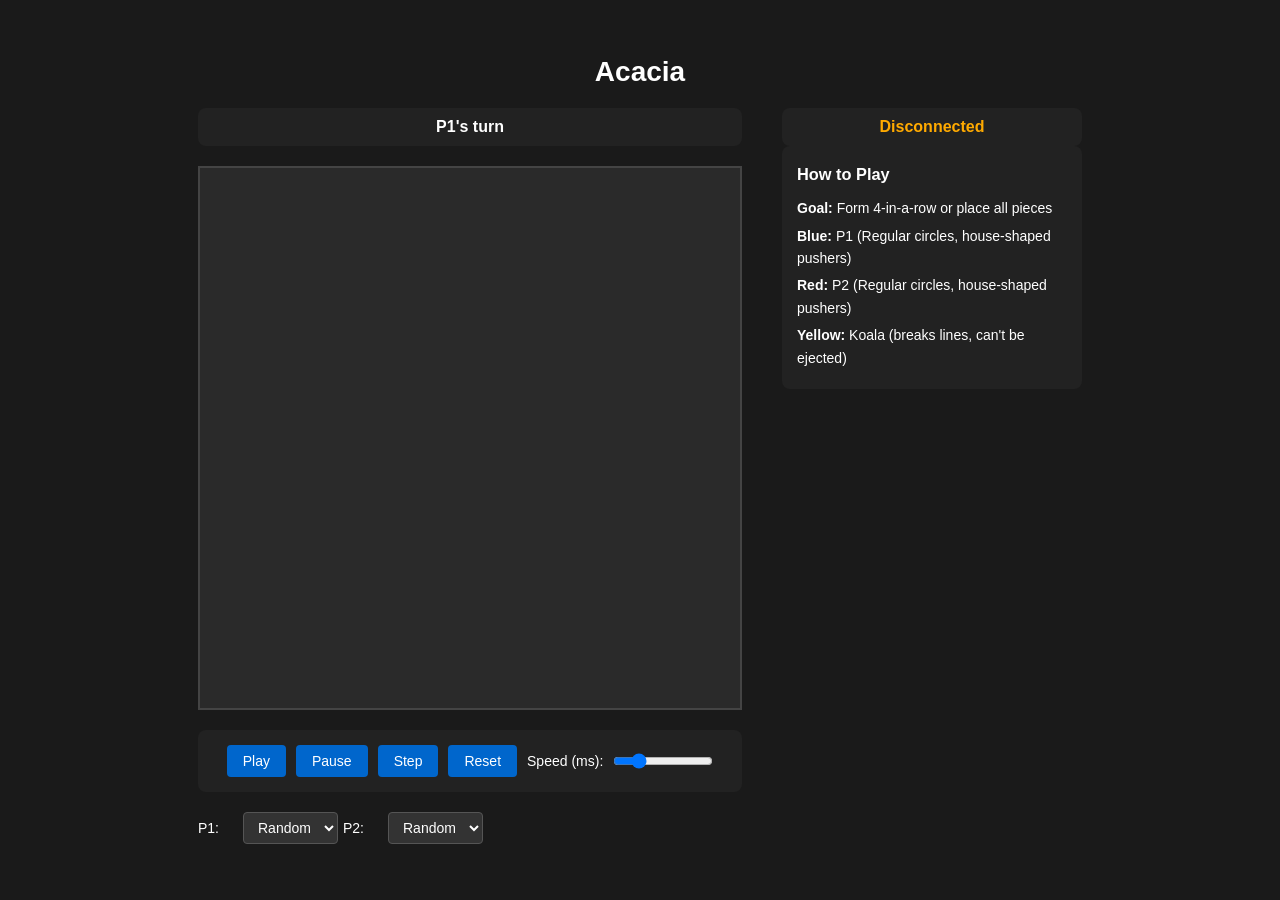
==== server/static/index.html @ 53e7c5fd "Working version" ====
<!DOCTYPE html>
<html lang="en">
<head>
    <meta charset="UTF-8">
    <meta name="viewport" content="width=device-width, initial-scale=1.0">
    <title>Acacia Game</title>
    <style>
        * {
            margin: 0;
            padding: 0;
            box-sizing: border-box;
        }

        body {
            font-family: -apple-system, BlinkMacSystemFont, "Segoe UI", Roboto, sans-serif;
            background: #1a1a1a;
            color: #fff;
            display: flex;
            flex-direction: column;
            align-items: center;
            justify-content: center;
            min-height: 100vh;
            padding: 20px;
        }

        h1 {
            margin-bottom: 20px;
            font-size: 28px;
        }

        .container {
            display: flex;
            gap: 40px;
            align-items: flex-start;
        }

        .board-container {
            display: flex;
            flex-direction: column;
            gap: 20px;
        }

        svg {
            border: 2px solid #444;
            background: #2a2a2a;
        }

        .controls {
            display: flex;
            flex-wrap: wrap;
            gap: 10px;
            justify-content: center;
            padding: 15px;
            background: #222;
            border-radius: 8px;
        }

        button {
            padding: 8px 16px;
            background: #0066cc;
            color: white;
            border: none;
            border-radius: 4px;
            cursor: pointer;
            font-size: 14px;
            font-weight: 500;
            transition: background 0.2s;
        }

        button:hover {
            background: #0052a3;
        }

        button:active {
            background: #003d7a;
        }

        .speed-control {
            display: flex;
            align-items: center;
            gap: 10px;
        }

        .speed-control input {
            width: 100px;
        }

        .speed-control label {
            font-size: 14px;
        }

        .bot-selector {
            display: flex;
            align-items: center;
            gap: 5px;
        }

        .bot-selector label {
            font-size: 14px;
            min-width: 40px;
        }

        select {
            padding: 6px 10px;
            background: #333;
            color: white;
            border: 1px solid #555;
            border-radius: 4px;
            cursor: pointer;
            font-size: 14px;
        }

        .supply-panels {
            display: flex;
            gap: 20px;
            justify-content: center;
        }

        .supply-panel {
            background: #222;
            padding: 15px;
            border-radius: 8px;
            min-width: 200px;
        }

        .supply-panel h3 {
            margin-bottom: 10px;
            font-size: 16px;
        }

        .supply-items {
            display: flex;
            flex-direction: column;
            gap: 5px;
            font-size: 14px;
        }

        .supply-item {
            display: flex;
            justify-content: space-between;
        }

        .current-player {
            text-align: center;
            font-size: 16px;
            font-weight: bold;
            padding: 10px;
            background: #222;
            border-radius: 8px;
        }

        .current-player.p1 {
            color: #4499ff;
        }

        .current-player.p2 {
            color: #ff6666;
        }

        .game-status {
            text-align: center;
            font-size: 16px;
            font-weight: bold;
            padding: 10px;
            background: #222;
            border-radius: 8px;
            color: #ffaa00;
        }

        .info-panel {
            background: #222;
            padding: 15px;
            border-radius: 8px;
            font-size: 14px;
            line-height: 1.6;
            max-width: 300px;
        }

        .info-panel h3 {
            margin-bottom: 10px;
        }

        .info-panel p {
            margin-bottom: 5px;
        }
    </style>
</head>
<body>
    <h1>Acacia</h1>

    <div class="container">
        <div class="board-container">
            <div class="current-player" id="currentPlayer">P1's turn</div>
            <canvas id="board" width="540" height="540" style="border: 2px solid #444; background: #2a2a2a;"></canvas>
            <div class="controls">
                <button id="btnPlay">Play</button>
                <button id="btnPause">Pause</button>
                <button id="btnStep">Step</button>
                <button id="btnReset">Reset</button>
                <div class="speed-control">
                    <label>Speed (ms):</label>
                    <input id="speedSlider" type="range" min="100" max="2000" step="100" value="500">
                </div>
            </div>

            <div class="bot-selector">
                <label>P1:</label>
                <select id="bot1Select">
                    <option value="random">Random</option>
                    <option value="mcts">MCTS</option>
                </select>
                <label>P2:</label>
                <select id="bot2Select">
                    <option value="random">Random</option>
                    <option value="mcts">MCTS</option>
                </select>
            </div>
        </div>

        <div>
            <div class="game-status" id="gameStatus">Game running...</div>
            <div class="supply-panels" id="supplyPanels"></div>
            <div class="info-panel">
                <h3>How to Play</h3>
                <p><strong>Goal:</strong> Form 4-in-a-row or place all pieces</p>
                <p><strong>Blue:</strong> P1 (Regular circles, house-shaped pushers)</p>
                <p><strong>Red:</strong> P2 (Regular circles, house-shaped pushers)</p>
                <p><strong>Yellow:</strong> Koala (breaks lines, can't be ejected)</p>
            </div>
        </div>
    </div>

    <script>
        const CELL_SIZE = 90;
        const BOARD_SIZE = 6;
        const PIECE_RADIUS = 30;

        const ws = new WebSocket(`ws://${window.location.host}/ws`);
        let currentState = null;
        let gameRunning = false;

        ws.onopen = () => {
            console.log('WebSocket connected');
        };

        ws.onmessage = async (event) => {
            const msg = JSON.parse(event.data);
            if (msg.type === 'state') {
                currentState = msg;
                await renderBoard();
                updateSupply();
                updateCurrentPlayer();
            } else if (msg.type === 'game_over') {
                const winner = msg.winner ? (msg.winner === 'p1' ? 'P1' : 'P2') : 'Draw';
                const reason = msg.reason === 'four_in_a_row' ? '4-in-a-row' : 'Stalemate';
                updateGameStatus(`Game Over! ${winner} wins (${reason})`);
                gameRunning = false;
            }
        };

        ws.onerror = (error) => {
            console.error('WebSocket error:', error);
            updateGameStatus('Connection error');
        };

        ws.onclose = () => {
            console.log('WebSocket closed');
            updateGameStatus('Disconnected');
        };

        const imageCache = {};

        function getImagePath(piece) {
            if (piece.piece === 'regular') {
                return piece.player === 'p1' ? '/piece_owl.png' : '/piece_squirrel.png';
            } else if (piece.piece === 'pusher') {
                return '/piece_house.png';
            } else if (piece.piece === 'yellow') {
                return '/piece_koala.png';
            }
            return '/piece_owl.png';
        }

        function loadImage(src) {
            return new Promise((resolve, reject) => {
                if (imageCache[src]) {
                    resolve(imageCache[src]);
                } else {
                    const img = new Image();
                    img.onload = () => {
                        imageCache[src] = img;
                        resolve(img);
                    };
                    img.onerror = reject;
                    img.src = src;
                }
            });
        }

        function getTintColor(piece) {
            if (piece.piece === 'regular' || piece.piece === 'pusher') {
                return piece.player === 'p1' ? '#4499ff' : '#ff6666';
            } else if (piece.piece === 'yellow') {
                return '#ffdd00';
            }
            return '#ffffff';
        }

        function drawColoredImage(ctx, img, x, y, width, height, tintColor) {
            // Create an off-screen canvas to process the image
            const tempCanvas = document.createElement('canvas');
            tempCanvas.width = width;
            tempCanvas.height = height;
            const tempCtx = tempCanvas.getContext('2d');

            // Draw the image on the temporary canvas
            tempCtx.drawImage(img, 0, 0, width, height);

            // Get image data
            const imageData = tempCtx.getImageData(0, 0, width, height);
            const data = imageData.data;

            // Parse tint color (hex to RGB)
            const rgbMatch = tintColor.match(/^#?([a-f\d]{2})([a-f\d]{2})([a-f\d]{2})$/i);
            const tintR = parseInt(rgbMatch[1], 16);
            const tintG = parseInt(rgbMatch[2], 16);
            const tintB = parseInt(rgbMatch[3], 16);

            // Replace black pixels with tint color
            for (let i = 0; i < data.length; i += 4) {
                const r = data[i];
                const g = data[i + 1];
                const b = data[i + 2];
                const a = data[i + 3];

                // Check if pixel is black or very dark (RGB all below 50)
                if (r < 50 && g < 50 && b < 50 && a > 128) {
                    data[i] = tintR;
                    data[i + 1] = tintG;
                    data[i + 2] = tintB;
                }
            }

            // Put the modified image data back
            tempCtx.putImageData(imageData, 0, 0);

            // Draw the processed image onto the main canvas
            ctx.drawImage(tempCanvas, x, y, width, height);
        }

        async function renderBoard() {
            const canvas = document.getElementById('board');
            const ctx = canvas.getContext('2d');
            ctx.fillStyle = '#2a2a2a';
            ctx.fillRect(0, 0, canvas.width, canvas.height);

            // Draw grid
            ctx.strokeStyle = '#444';
            ctx.lineWidth = 1;
            for (let r = 0; r <= BOARD_SIZE; r++) {
                const y = r * CELL_SIZE;
                ctx.beginPath();
                ctx.moveTo(0, y);
                ctx.lineTo(BOARD_SIZE * CELL_SIZE, y);
                ctx.stroke();
            }
            for (let c = 0; c <= BOARD_SIZE; c++) {
                const x = c * CELL_SIZE;
                ctx.beginPath();
                ctx.moveTo(x, 0);
                ctx.lineTo(x, BOARD_SIZE * CELL_SIZE);
                ctx.stroke();
            }

            // Draw pieces
            const pieceMap = {};
            currentState.board.forEach((piece) => {
                pieceMap[`${piece.row},${piece.col}`] = piece;
            });

            for (let r = 0; r < BOARD_SIZE; r++) {
                for (let c = 0; c < BOARD_SIZE; c++) {
                    const key = `${r},${c}`;
                    const piece = pieceMap[key];

                    if (piece) {
                        const cx = c * CELL_SIZE + CELL_SIZE / 2;
                        const cy = r * CELL_SIZE + CELL_SIZE / 2;
                        const tintColor = getTintColor(piece);

                        try {
                            const imagePath = getImagePath(piece);
                            console.log('Loading image:', imagePath);
                            const img = await loadImage(imagePath);
                            console.log('Image loaded:', imagePath);
                            drawColoredImage(ctx, img, cx - PIECE_RADIUS, cy - PIECE_RADIUS, PIECE_RADIUS * 2, PIECE_RADIUS * 2, tintColor);
                        } catch (e) {
                            console.error('Failed to load image, drawing fallback circle:', e);
                            // Fallback: draw colored circle
                            ctx.fillStyle = tintColor;
                            ctx.beginPath();
                            ctx.arc(cx, cy, PIECE_RADIUS, 0, Math.PI * 2);
                            ctx.fill();
                            ctx.strokeStyle = '#fff';
                            ctx.lineWidth = 2;
                            ctx.stroke();
                        }
                    }
                }
            }
        }

        function updateSupply() {
            const container = document.getElementById('supplyPanels');
            container.innerHTML = `
        <div class="supply-panel">
            <h3 style="color: #4499ff;">P1 Supply</h3>
            <div class="supply-items">
                <div class="supply-item"><span>Regular:</span> <strong>${currentState.supply.p1.regular}</strong></div>
                <div class="supply-item"><span>Pusher:</span> <strong>${currentState.supply.p1.pusher}</strong></div>
                <div class="supply-item"><span>Koala:</span> <strong>${currentState.supply.p1.yellow}</strong></div>
            </div>
        </div>
        <div class="supply-panel">
            <h3 style="color: #ff6666;">P2 Supply</h3>
            <div class="supply-items">
                <div class="supply-item"><span>Regular:</span> <strong>${currentState.supply.p2.regular}</strong></div>
                <div class="supply-item"><span>Pusher:</span> <strong>${currentState.supply.p2.pusher}</strong></div>
                <div class="supply-item"><span>Koala:</span> <strong>${currentState.supply.p2.yellow}</strong></div>
            </div>
        </div>
      `;
        }

        function updateCurrentPlayer() {
            const elem = document.getElementById('currentPlayer');
            const playerName = currentState.current === 'p1' ? 'P1' : 'P2';
            const className = currentState.current === 'p1' ? 'p1' : 'p2';
            elem.textContent = `${playerName}'s turn`;
            elem.className = `current-player ${className}`;

            if (currentState.terminal) {
                if (currentState.winner) {
                    updateGameStatus(`Game Over! ${currentState.winner.toUpperCase()} wins!`);
                } else {
                    updateGameStatus('Game Over! Draw');
                }
            }
        }

        function updateGameStatus(status) {
            document.getElementById('gameStatus').textContent = status;
        }

        // Button handlers
        document.getElementById('btnPlay').addEventListener('click', () => {
            if (!gameRunning && currentState && !currentState.terminal) {
                gameRunning = true;
                ws.send(JSON.stringify({ type: 'control', action: 'play' }));
                updateGameStatus('Playing...');
            }
        });

        document.getElementById('btnPause').addEventListener('click', () => {
            if (gameRunning) {
                gameRunning = false;
                ws.send(JSON.stringify({ type: 'control', action: 'pause' }));
                updateGameStatus('Paused');
            }
        });

        document.getElementById('btnStep').addEventListener('click', () => {
            if (!gameRunning && currentState && !currentState.terminal) {
                ws.send(JSON.stringify({ type: 'control', action: 'step' }));
            }
        });

        document.getElementById('btnReset').addEventListener('click', () => {
            gameRunning = false;
            ws.send(JSON.stringify({ type: 'control', action: 'reset' }));
            updateGameStatus('Game reset');
        });

        document.getElementById('speedSlider').addEventListener('input', (e) => {
            const ms = parseInt(e.target.value);
            ws.send(JSON.stringify({ type: 'control', action: 'set_speed', ms }));
        });

        document.getElementById('bot1Select').addEventListener('change', (e) => {
            const bot1 = e.target.value;
            const bot2 = document.getElementById('bot2Select').value;
            ws.send(JSON.stringify({ type: 'control', action: 'set_bots', p1: bot1, p2: bot2 }));
        });

        document.getElementById('bot2Select').addEventListener('change', (e) => {
            const bot2 = e.target.value;
            const bot1 = document.getElementById('bot1Select').value;
            ws.send(JSON.stringify({ type: 'control', action: 'set_bots', p1: bot1, p2: bot2 }));
        });
    </script>
</body>
</html>
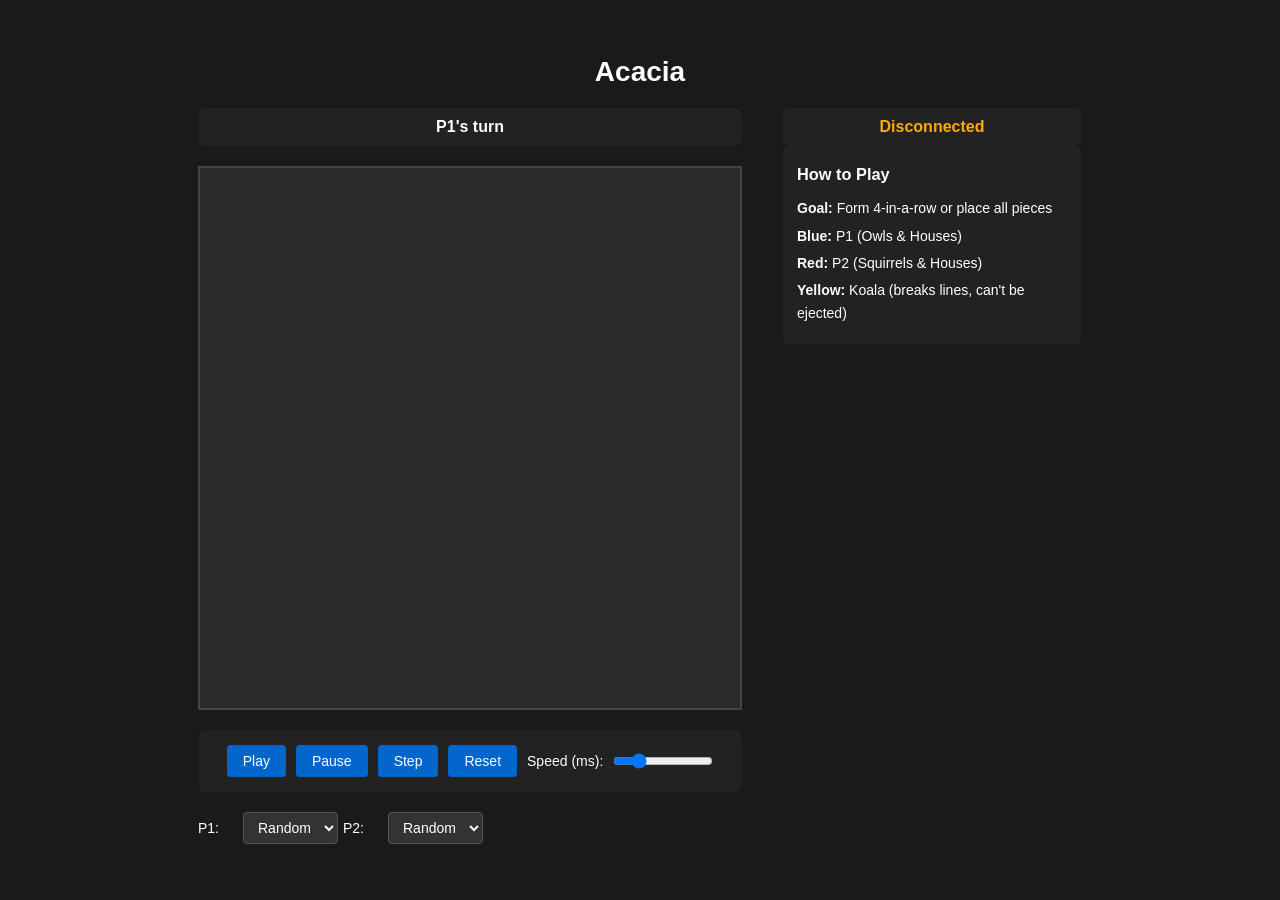
==== commit f800b9ad: "multi-player" ====
--- a/server/static/index.html
+++ b/server/static/index.html
@@ -40,9 +40,14 @@
             gap: 20px;
         }
 
-        svg {
+        canvas {
             border: 2px solid #444;
             background: #2a2a2a;
+            cursor: grab;
+        }
+
+        canvas.dragging {
+            cursor: grabbing;
         }
 
         .controls {
@@ -53,6 +58,10 @@
             padding: 15px;
             background: #222;
             border-radius: 8px;
+        }
+
+        .controls.hidden {
+            display: none;
         }
 
         button {
@@ -140,6 +149,41 @@
             justify-content: space-between;
         }
 
+        .draggable-pieces {
+            display: flex;
+            gap: 10px;
+            margin-top: 10px;
+        }
+
+        .draggable-piece {
+            width: 50px;
+            height: 50px;
+            background: #333;
+            border: 2px solid #555;
+            border-radius: 4px;
+            cursor: grab;
+            display: flex;
+            align-items: center;
+            justify-content: center;
+            user-select: none;
+            font-size: 24px;
+            transition: opacity 0.2s;
+        }
+
+        .draggable-piece.disabled {
+            opacity: 0.3;
+            cursor: not-allowed;
+        }
+
+        .draggable-piece:not(.disabled):hover {
+            border-color: #77ff;
+            background: #444;
+        }
+
+        .draggable-piece:active:not(.disabled) {
+            cursor: grabbing;
+        }
+
         .current-player {
             text-align: center;
             font-size: 16px;
@@ -183,6 +227,7 @@
         .info-panel p {
             margin-bottom: 5px;
         }
+
     </style>
 </head>
 <body>
@@ -192,7 +237,7 @@
         <div class="board-container">
             <div class="current-player" id="currentPlayer">P1's turn</div>
             <canvas id="board" width="540" height="540" style="border: 2px solid #444; background: #2a2a2a;"></canvas>
-            <div class="controls">
+            <div class="controls" id="controls">
                 <button id="btnPlay">Play</button>
                 <button id="btnPause">Pause</button>
                 <button id="btnStep">Step</button>
@@ -208,27 +253,32 @@
                 <select id="bot1Select">
                     <option value="random">Random</option>
                     <option value="mcts">MCTS</option>
+                    <option value="human">Human</option>
                 </select>
                 <label>P2:</label>
                 <select id="bot2Select">
                     <option value="random">Random</option>
                     <option value="mcts">MCTS</option>
+                    <option value="human">Human</option>
                 </select>
             </div>
         </div>
 
         <div>
             <div class="game-status" id="gameStatus">Game running...</div>
+            <button id="playAgainBtn" style="display:none; margin-top: 10px; width: 100%; padding: 12px;">Play Again</button>
             <div class="supply-panels" id="supplyPanels"></div>
             <div class="info-panel">
                 <h3>How to Play</h3>
                 <p><strong>Goal:</strong> Form 4-in-a-row or place all pieces</p>
-                <p><strong>Blue:</strong> P1 (Regular circles, house-shaped pushers)</p>
-                <p><strong>Red:</strong> P2 (Regular circles, house-shaped pushers)</p>
+                <p><strong>Blue:</strong> P1 (Owls & Houses)</p>
+                <p><strong>Red:</strong> P2 (Squirrels & Houses)</p>
                 <p><strong>Yellow:</strong> Koala (breaks lines, can't be ejected)</p>
+                <p id="humanHint" style="display:none; color: #ffff00; margin-top: 10px;"><strong>Drag pieces from your supply to the board!</strong></p>
             </div>
         </div>
     </div>
+
 
     <script>
         const CELL_SIZE = 90;
@@ -238,23 +288,38 @@
         const ws = new WebSocket(`ws://${window.location.host}/ws`);
         let currentState = null;
         let gameRunning = false;
+        let humanPlayer = null;
+        let legalMoves = [];
+        let dragState = null;
+
+        const imageCache = {};
 
         ws.onopen = () => {
             console.log('WebSocket connected');
         };
 
-        ws.onmessage = async (event) => {
+        ws.onmessage = (event) => {
             const msg = JSON.parse(event.data);
             if (msg.type === 'state') {
                 currentState = msg;
-                await renderBoard();
+                renderBoard();
                 updateSupply();
                 updateCurrentPlayer();
+            } else if (msg.type === 'your_turn') {
+                legalMoves = msg.legal_moves;
+                updateSupply();
+                updateGameStatus('Your turn! Drag a piece to the board.');
+            } else if (msg.type === 'player_assignment') {
+                humanPlayer = msg.human_player;
+                updatePlayerLabels();
+                updateGameStatus(`You are ${humanPlayer.toUpperCase()}`);
             } else if (msg.type === 'game_over') {
                 const winner = msg.winner ? (msg.winner === 'p1' ? 'P1' : 'P2') : 'Draw';
                 const reason = msg.reason === 'four_in_a_row' ? '4-in-a-row' : 'Stalemate';
                 updateGameStatus(`Game Over! ${winner} wins (${reason})`);
                 gameRunning = false;
+            } else if (msg.type === 'error') {
+                updateGameStatus(`Error: ${msg.message}`);
             }
         };
 
@@ -267,8 +332,6 @@
             console.log('WebSocket closed');
             updateGameStatus('Disconnected');
         };
-
-        const imageCache = {};
 
         function getImagePath(piece) {
             if (piece.piece === 'regular') {
@@ -307,33 +370,27 @@
         }
 
         function drawColoredImage(ctx, img, x, y, width, height, tintColor) {
-            // Create an off-screen canvas to process the image
             const tempCanvas = document.createElement('canvas');
             tempCanvas.width = width;
             tempCanvas.height = height;
             const tempCtx = tempCanvas.getContext('2d');
 
-            // Draw the image on the temporary canvas
             tempCtx.drawImage(img, 0, 0, width, height);
 
-            // Get image data
             const imageData = tempCtx.getImageData(0, 0, width, height);
             const data = imageData.data;
 
-            // Parse tint color (hex to RGB)
             const rgbMatch = tintColor.match(/^#?([a-f\d]{2})([a-f\d]{2})([a-f\d]{2})$/i);
             const tintR = parseInt(rgbMatch[1], 16);
             const tintG = parseInt(rgbMatch[2], 16);
             const tintB = parseInt(rgbMatch[3], 16);
 
-            // Replace black pixels with tint color
             for (let i = 0; i < data.length; i += 4) {
                 const r = data[i];
                 const g = data[i + 1];
                 const b = data[i + 2];
                 const a = data[i + 3];
 
-                // Check if pixel is black or very dark (RGB all below 50)
                 if (r < 50 && g < 50 && b < 50 && a > 128) {
                     data[i] = tintR;
                     data[i + 1] = tintG;
@@ -341,10 +398,7 @@
                 }
             }
 
-            // Put the modified image data back
             tempCtx.putImageData(imageData, 0, 0);
-
-            // Draw the processed image onto the main canvas
             ctx.drawImage(tempCanvas, x, y, width, height);
         }
 
@@ -372,6 +426,18 @@
                 ctx.stroke();
             }
 
+            // Draw legal move highlights (when dragging)
+            if (dragState && legalMoves.length > 0) {
+                ctx.fillStyle = 'rgba(0, 255, 0, 0.3)';
+                for (const move of legalMoves) {
+                    if (move.piece_type === dragState.pieceType && move.action === dragState.action) {
+                        const x = move.col * CELL_SIZE;
+                        const y = move.row * CELL_SIZE;
+                        ctx.fillRect(x, y, CELL_SIZE, CELL_SIZE);
+                    }
+                }
+            }
+
             // Draw pieces
             const pieceMap = {};
             currentState.board.forEach((piece) => {
@@ -390,13 +456,10 @@
 
                         try {
                             const imagePath = getImagePath(piece);
-                            console.log('Loading image:', imagePath);
                             const img = await loadImage(imagePath);
-                            console.log('Image loaded:', imagePath);
                             drawColoredImage(ctx, img, cx - PIECE_RADIUS, cy - PIECE_RADIUS, PIECE_RADIUS * 2, PIECE_RADIUS * 2, tintColor);
                         } catch (e) {
                             console.error('Failed to load image, drawing fallback circle:', e);
-                            // Fallback: draw colored circle
                             ctx.fillStyle = tintColor;
                             ctx.beginPath();
                             ctx.arc(cx, cy, PIECE_RADIUS, 0, Math.PI * 2);
@@ -412,24 +475,94 @@
 
         function updateSupply() {
             const container = document.getElementById('supplyPanels');
-            container.innerHTML = `
+            const p1Supply = currentState.supply.p1;
+            const p2Supply = currentState.supply.p2;
+
+            let html = `
         <div class="supply-panel">
-            <h3 style="color: #4499ff;">P1 Supply</h3>
+            <h3 style="color: #4499ff;">P1 Supply ${humanPlayer === 'p1' ? '(You)' : ''}</h3>
             <div class="supply-items">
-                <div class="supply-item"><span>Regular:</span> <strong>${currentState.supply.p1.regular}</strong></div>
-                <div class="supply-item"><span>Pusher:</span> <strong>${currentState.supply.p1.pusher}</strong></div>
-                <div class="supply-item"><span>Koala:</span> <strong>${currentState.supply.p1.yellow}</strong></div>
-            </div>
-        </div>
+                <div class="supply-item"><span>Regular:</span> <strong>${p1Supply.regular}</strong></div>
+                <div class="supply-item"><span>Pusher:</span> <strong>${p1Supply.pusher}</strong></div>
+                <div class="supply-item"><span>Koala:</span> <strong>${p1Supply.yellow}</strong></div>
+            </div>`;
+
+            if (humanPlayer === 'p1' && legalMoves.length > 0) {
+                html += '<div class="draggable-pieces" style="margin-top: 10px;">';
+                if (p1Supply.regular > 0) {
+                    html += '<div class="draggable-piece" data-piece="regular" data-action="place">🦉</div>';
+                } else {
+                    html += '<div class="draggable-piece disabled" data-piece="regular">🦉</div>';
+                }
+                if (p1Supply.pusher > 0) {
+                    const hasPushersToEject = currentState.board.some(p => p.player === 'p2' && p.piece === 'pusher');
+                    if (hasPushersToEject) {
+                        html += '<div class="draggable-piece" data-piece="pusher" data-action="eject">🏠</div>';
+                    } else {
+                        html += '<div class="draggable-piece disabled" data-piece="pusher">🏠</div>';
+                    }
+                } else {
+                    html += '<div class="draggable-piece disabled" data-piece="pusher">🏠</div>';
+                }
+                if (p1Supply.yellow > 0) {
+                    const hasPushersToEject = currentState.board.some(p => p.player === 'p2' && p.piece === 'pusher');
+                    if (hasPushersToEject) {
+                        html += '<div class="draggable-piece" data-piece="yellow" data-action="eject">🐨</div>';
+                    } else {
+                        html += '<div class="draggable-piece disabled" data-piece="yellow">🐨</div>';
+                    }
+                } else {
+                    html += '<div class="draggable-piece disabled" data-piece="yellow">🐨</div>';
+                }
+                html += '</div>';
+            }
+
+            html += `</div>
         <div class="supply-panel">
-            <h3 style="color: #ff6666;">P2 Supply</h3>
+            <h3 style="color: #ff6666;">P2 Supply ${humanPlayer === 'p2' ? '(You)' : ''}</h3>
             <div class="supply-items">
-                <div class="supply-item"><span>Regular:</span> <strong>${currentState.supply.p2.regular}</strong></div>
-                <div class="supply-item"><span>Pusher:</span> <strong>${currentState.supply.p2.pusher}</strong></div>
-                <div class="supply-item"><span>Koala:</span> <strong>${currentState.supply.p2.yellow}</strong></div>
-            </div>
-        </div>
-      `;
+                <div class="supply-item"><span>Regular:</span> <strong>${p2Supply.regular}</strong></div>
+                <div class="supply-item"><span>Pusher:</span> <strong>${p2Supply.pusher}</strong></div>
+                <div class="supply-item"><span>Koala:</span> <strong>${p2Supply.yellow}</strong></div>
+            </div>`;
+
+            if (humanPlayer === 'p2' && legalMoves.length > 0) {
+                html += '<div class="draggable-pieces" style="margin-top: 10px;">';
+                if (p2Supply.regular > 0) {
+                    html += '<div class="draggable-piece" data-piece="regular" data-action="place">🐿️</div>';
+                } else {
+                    html += '<div class="draggable-piece disabled" data-piece="regular">🐿️</div>';
+                }
+                if (p2Supply.pusher > 0) {
+                    const hasPushersToEject = currentState.board.some(p => p.player === 'p1' && p.piece === 'pusher');
+                    if (hasPushersToEject) {
+                        html += '<div class="draggable-piece" data-piece="pusher" data-action="eject">🏠</div>';
+                    } else {
+                        html += '<div class="draggable-piece disabled" data-piece="pusher">🏠</div>';
+                    }
+                } else {
+                    html += '<div class="draggable-piece disabled" data-piece="pusher">🏠</div>';
+                }
+                if (p2Supply.yellow > 0) {
+                    const hasPushersToEject = currentState.board.some(p => p.player === 'p1' && p.piece === 'pusher');
+                    if (hasPushersToEject) {
+                        html += '<div class="draggable-piece" data-piece="yellow" data-action="eject">🐨</div>';
+                    } else {
+                        html += '<div class="draggable-piece disabled" data-piece="yellow">🐨</div>';
+                    }
+                } else {
+                    html += '<div class="draggable-piece disabled" data-piece="yellow">🐨</div>';
+                }
+                html += '</div>';
+            }
+
+            html += '</div>';
+            container.innerHTML = html;
+
+            // Attach drag handlers
+            document.querySelectorAll('.draggable-piece:not(.disabled)').forEach(el => {
+                el.addEventListener('mousedown', startDrag);
+            });
         }
 
         function updateCurrentPlayer() {
@@ -439,17 +572,101 @@
             elem.textContent = `${playerName}'s turn`;
             elem.className = `current-player ${className}`;
 
+            updateControlsVisibility();
+
             if (currentState.terminal) {
                 if (currentState.winner) {
                     updateGameStatus(`Game Over! ${currentState.winner.toUpperCase()} wins!`);
                 } else {
                     updateGameStatus('Game Over! Draw');
                 }
+                document.getElementById('playAgainBtn').style.display = 'block';
+            } else {
+                document.getElementById('playAgainBtn').style.display = 'none';
+            }
+        }
+
+        function updatePlayerLabels() {
+            document.getElementById('humanHint').style.display = humanPlayer ? 'block' : 'none';
+            updateControlsVisibility();
+        }
+
+        function updateControlsVisibility() {
+            const controls = document.getElementById('controls');
+            // Only hide controls if it's the human's turn and we're waiting for input
+            if (humanPlayer !== null && legalMoves.length > 0 && currentState && currentState.current === humanPlayer) {
+                controls.classList.add('hidden');
+            } else {
+                controls.classList.remove('hidden');
             }
         }
 
         function updateGameStatus(status) {
             document.getElementById('gameStatus').textContent = status;
+        }
+
+        function startDrag(e) {
+            if (e.button !== 0) return;
+            const el = e.target;
+            dragState = {
+                pieceType: el.dataset.piece,
+                action: el.dataset.action
+            };
+            document.addEventListener('mousemove', onDragMove);
+            document.addEventListener('mouseup', onDragDrop);
+            document.getElementById('board').classList.add('dragging');
+            renderBoard();
+        }
+
+        function onDragMove(e) {
+            if (dragState) {
+                renderBoard();
+            }
+        }
+
+        function onDragDrop(e) {
+            document.removeEventListener('mousemove', onDragMove);
+            document.removeEventListener('mouseup', onDragDrop);
+            document.getElementById('board').classList.remove('dragging');
+
+            if (!dragState) return;
+
+            const canvas = document.getElementById('board');
+            const rect = canvas.getBoundingClientRect();
+            const x = e.clientX - rect.left;
+            const y = e.clientY - rect.top;
+
+            const col = Math.floor(x / CELL_SIZE);
+            const row = Math.floor(y / CELL_SIZE);
+
+            if (row < 0 || row >= BOARD_SIZE || col < 0 || col >= BOARD_SIZE) {
+                dragState = null;
+                renderBoard();
+                return;
+            }
+
+            // Check if move is legal
+            const matchingMove = legalMoves.find(m =>
+                m.piece_type === dragState.pieceType &&
+                m.action === dragState.action &&
+                m.row === row &&
+                m.col === col
+            );
+
+            if (matchingMove) {
+                // Immediately apply the move without confirmation
+                ws.send(JSON.stringify({
+                    type: 'move',
+                    action: matchingMove.action,
+                    row: matchingMove.row,
+                    col: matchingMove.col,
+                    piece_type: matchingMove.piece_type
+                }));
+                updateGameStatus('Move sent...');
+            }
+
+            dragState = null;
+            renderBoard();
         }
 
         // Button handlers
@@ -479,6 +696,16 @@
             gameRunning = false;
             ws.send(JSON.stringify({ type: 'control', action: 'reset' }));
             updateGameStatus('Game reset');
+            dragState = null;
+            renderBoard();
+        });
+
+        document.getElementById('playAgainBtn').addEventListener('click', () => {
+            gameRunning = false;
+            ws.send(JSON.stringify({ type: 'control', action: 'reset' }));
+            updateGameStatus('Game reset');
+            dragState = null;
+            renderBoard();
         });
 
         document.getElementById('speedSlider').addEventListener('input', (e) => {
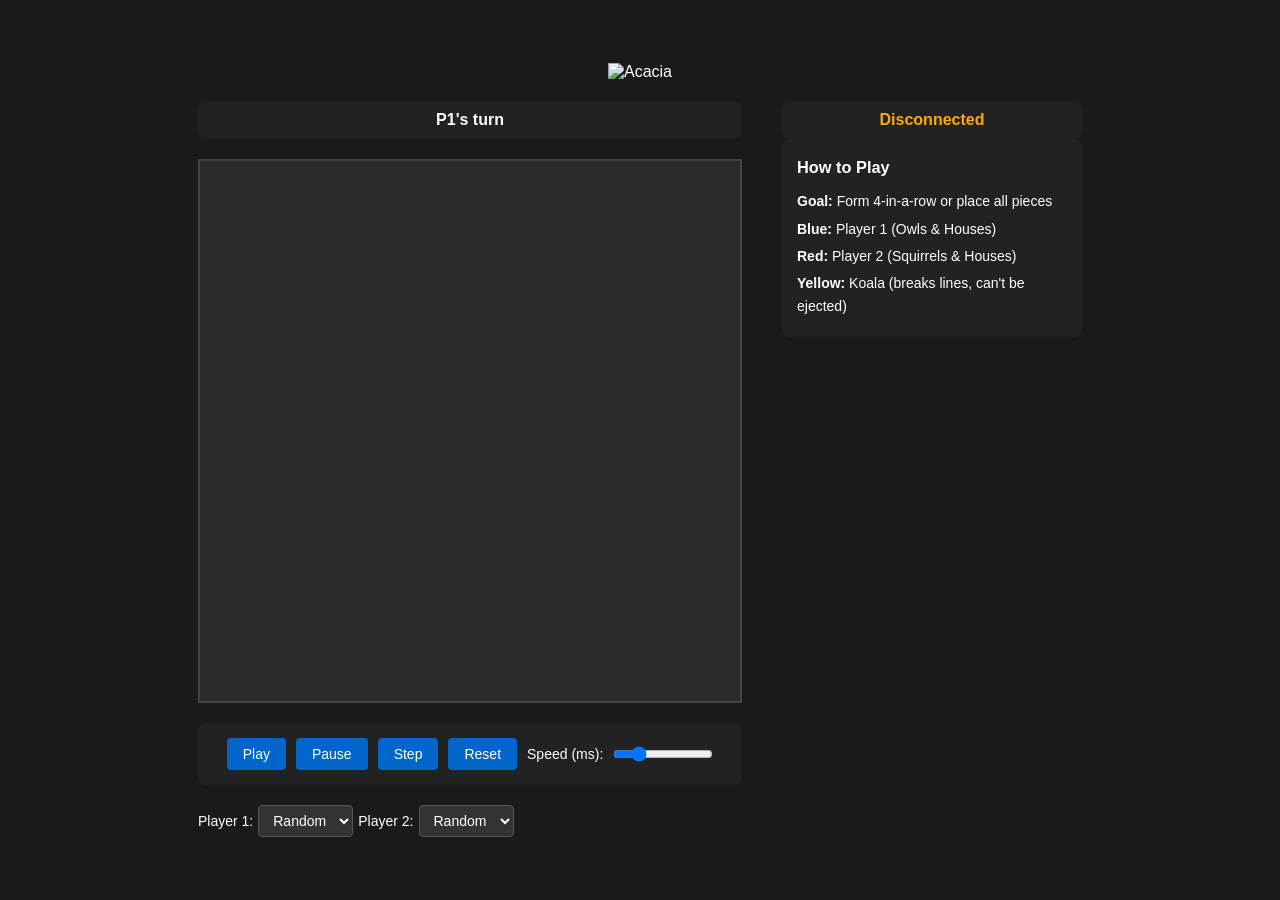
==== commit 70356b13: "art upgrade" ====
--- a/server/static/index.html
+++ b/server/static/index.html
@@ -28,6 +28,11 @@
             font-size: 28px;
         }
 
+        #titleLogo {
+            max-height: 80px;
+            margin-bottom: 20px;
+        }
+
         .container {
             display: flex;
             gap: 40px;
@@ -231,7 +236,7 @@
     </style>
 </head>
 <body>
-    <h1>Acacia</h1>
+    <img id="titleLogo" src="/game_logo.png" alt="Acacia">
 
     <div class="container">
         <div class="board-container">
@@ -249,13 +254,13 @@
             </div>
 
             <div class="bot-selector">
-                <label>P1:</label>
+                <label>Player 1:</label>
                 <select id="bot1Select">
                     <option value="random">Random</option>
                     <option value="mcts">MCTS</option>
                     <option value="human">Human</option>
                 </select>
-                <label>P2:</label>
+                <label>Player 2:</label>
                 <select id="bot2Select">
                     <option value="random">Random</option>
                     <option value="mcts">MCTS</option>
@@ -271,8 +276,8 @@
             <div class="info-panel">
                 <h3>How to Play</h3>
                 <p><strong>Goal:</strong> Form 4-in-a-row or place all pieces</p>
-                <p><strong>Blue:</strong> P1 (Owls & Houses)</p>
-                <p><strong>Red:</strong> P2 (Squirrels & Houses)</p>
+                <p><strong>Blue:</strong> Player 1 (Owls & Houses)</p>
+                <p><strong>Red:</strong> Player 2 (Squirrels & Houses)</p>
                 <p><strong>Yellow:</strong> Koala (breaks lines, can't be ejected)</p>
                 <p id="humanHint" style="display:none; color: #ffff00; margin-top: 10px;"><strong>Drag pieces from your supply to the board!</strong></p>
             </div>
@@ -291,6 +296,7 @@
         let humanPlayer = null;
         let legalMoves = [];
         let dragState = null;
+        let waitingForHumanMove = false;
 
         const imageCache = {};
 
@@ -307,14 +313,20 @@
                 updateCurrentPlayer();
             } else if (msg.type === 'your_turn') {
                 legalMoves = msg.legal_moves;
+                waitingForHumanMove = true;
                 updateSupply();
                 updateGameStatus('Your turn! Drag a piece to the board.');
+                updateControlsVisibility();
             } else if (msg.type === 'player_assignment') {
                 humanPlayer = msg.human_player;
+                waitingForHumanMove = false;
+                legalMoves = [];
                 updatePlayerLabels();
-                updateGameStatus(`You are ${humanPlayer.toUpperCase()}`);
+                const playerDisplay = humanPlayer === 'p1' ? 'Player 1' : 'Player 2';
+                updateGameStatus(`You are ${playerDisplay}`);
+                updateControlsVisibility();
             } else if (msg.type === 'game_over') {
-                const winner = msg.winner ? (msg.winner === 'p1' ? 'P1' : 'P2') : 'Draw';
+                const winner = msg.winner ? (msg.winner === 'p1' ? 'Player 1' : 'Player 2') : 'Draw';
                 const reason = msg.reason === 'four_in_a_row' ? '4-in-a-row' : 'Stalemate';
                 updateGameStatus(`Game Over! ${winner} wins (${reason})`);
                 gameRunning = false;
@@ -337,7 +349,7 @@
             if (piece.piece === 'regular') {
                 return piece.player === 'p1' ? '/piece_owl.png' : '/piece_squirrel.png';
             } else if (piece.piece === 'pusher') {
-                return '/piece_house.png';
+                return piece.player === 'p1' ? '/house_blue.png' : '/house_red.png';
             } else if (piece.piece === 'yellow') {
                 return '/piece_koala.png';
             }
@@ -360,47 +372,6 @@
             });
         }
 
-        function getTintColor(piece) {
-            if (piece.piece === 'regular' || piece.piece === 'pusher') {
-                return piece.player === 'p1' ? '#4499ff' : '#ff6666';
-            } else if (piece.piece === 'yellow') {
-                return '#ffdd00';
-            }
-            return '#ffffff';
-        }
-
-        function drawColoredImage(ctx, img, x, y, width, height, tintColor) {
-            const tempCanvas = document.createElement('canvas');
-            tempCanvas.width = width;
-            tempCanvas.height = height;
-            const tempCtx = tempCanvas.getContext('2d');
-
-            tempCtx.drawImage(img, 0, 0, width, height);
-
-            const imageData = tempCtx.getImageData(0, 0, width, height);
-            const data = imageData.data;
-
-            const rgbMatch = tintColor.match(/^#?([a-f\d]{2})([a-f\d]{2})([a-f\d]{2})$/i);
-            const tintR = parseInt(rgbMatch[1], 16);
-            const tintG = parseInt(rgbMatch[2], 16);
-            const tintB = parseInt(rgbMatch[3], 16);
-
-            for (let i = 0; i < data.length; i += 4) {
-                const r = data[i];
-                const g = data[i + 1];
-                const b = data[i + 2];
-                const a = data[i + 3];
-
-                if (r < 50 && g < 50 && b < 50 && a > 128) {
-                    data[i] = tintR;
-                    data[i + 1] = tintG;
-                    data[i + 2] = tintB;
-                }
-            }
-
-            tempCtx.putImageData(imageData, 0, 0);
-            ctx.drawImage(tempCanvas, x, y, width, height);
-        }
 
         async function renderBoard() {
             const canvas = document.getElementById('board');
@@ -452,15 +423,15 @@
                     if (piece) {
                         const cx = c * CELL_SIZE + CELL_SIZE / 2;
                         const cy = r * CELL_SIZE + CELL_SIZE / 2;
-                        const tintColor = getTintColor(piece);
 
                         try {
                             const imagePath = getImagePath(piece);
                             const img = await loadImage(imagePath);
-                            drawColoredImage(ctx, img, cx - PIECE_RADIUS, cy - PIECE_RADIUS, PIECE_RADIUS * 2, PIECE_RADIUS * 2, tintColor);
+                            ctx.drawImage(img, cx - PIECE_RADIUS, cy - PIECE_RADIUS, PIECE_RADIUS * 2, PIECE_RADIUS * 2);
                         } catch (e) {
-                            console.error('Failed to load image, drawing fallback circle:', e);
-                            ctx.fillStyle = tintColor;
+                            console.error('Failed to load image:', e);
+                            const fallbackColor = piece.piece === 'yellow' ? '#ffdd00' : (piece.player === 'p1' ? '#4499ff' : '#ff6666');
+                            ctx.fillStyle = fallbackColor;
                             ctx.beginPath();
                             ctx.arc(cx, cy, PIECE_RADIUS, 0, Math.PI * 2);
                             ctx.fill();
@@ -480,7 +451,7 @@
 
             let html = `
         <div class="supply-panel">
-            <h3 style="color: #4499ff;">P1 Supply ${humanPlayer === 'p1' ? '(You)' : ''}</h3>
+            <h3 style="color: #4499ff;">Player 1 Supply ${humanPlayer === 'p1' ? '(You)' : ''}</h3>
             <div class="supply-items">
                 <div class="supply-item"><span>Regular:</span> <strong>${p1Supply.regular}</strong></div>
                 <div class="supply-item"><span>Pusher:</span> <strong>${p1Supply.pusher}</strong></div>
@@ -519,7 +490,7 @@
 
             html += `</div>
         <div class="supply-panel">
-            <h3 style="color: #ff6666;">P2 Supply ${humanPlayer === 'p2' ? '(You)' : ''}</h3>
+            <h3 style="color: #ff6666;">Player 2 Supply ${humanPlayer === 'p2' ? '(You)' : ''}</h3>
             <div class="supply-items">
                 <div class="supply-item"><span>Regular:</span> <strong>${p2Supply.regular}</strong></div>
                 <div class="supply-item"><span>Pusher:</span> <strong>${p2Supply.pusher}</strong></div>
@@ -567,7 +538,7 @@
 
         function updateCurrentPlayer() {
             const elem = document.getElementById('currentPlayer');
-            const playerName = currentState.current === 'p1' ? 'P1' : 'P2';
+            const playerName = currentState.current === 'p1' ? 'Player 1' : 'Player 2';
             const className = currentState.current === 'p1' ? 'p1' : 'p2';
             elem.textContent = `${playerName}'s turn`;
             elem.className = `current-player ${className}`;
@@ -588,13 +559,12 @@
 
         function updatePlayerLabels() {
             document.getElementById('humanHint').style.display = humanPlayer ? 'block' : 'none';
-            updateControlsVisibility();
         }
 
         function updateControlsVisibility() {
             const controls = document.getElementById('controls');
-            // Only hide controls if it's the human's turn and we're waiting for input
-            if (humanPlayer !== null && legalMoves.length > 0 && currentState && currentState.current === humanPlayer) {
+            // Only hide controls when actively waiting for human's move
+            if (waitingForHumanMove) {
                 controls.classList.add('hidden');
             } else {
                 controls.classList.remove('hidden');
@@ -662,6 +632,9 @@
                     col: matchingMove.col,
                     piece_type: matchingMove.piece_type
                 }));
+                waitingForHumanMove = false;
+                legalMoves = [];
+                updateControlsVisibility();
                 updateGameStatus('Move sent...');
             }
 
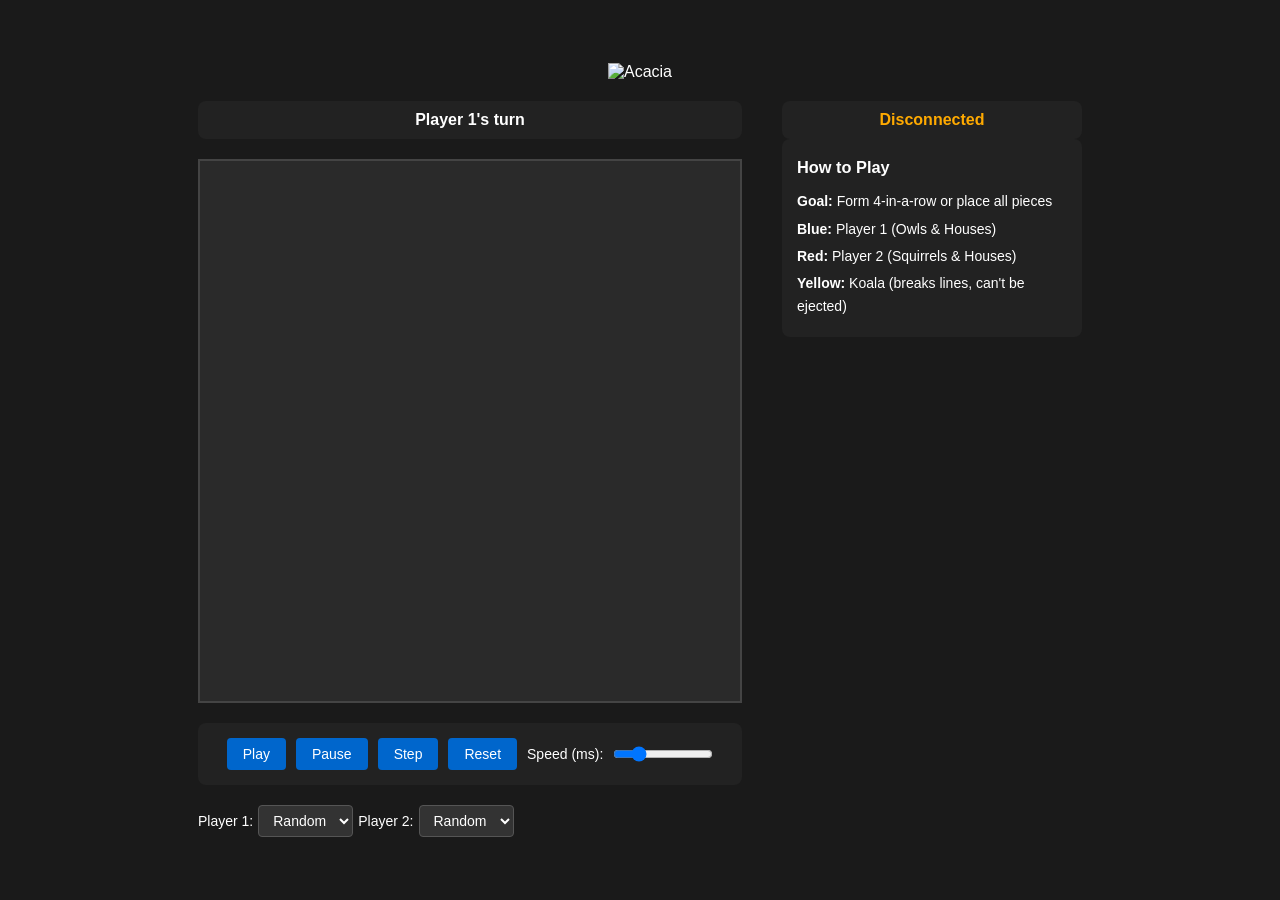
==== commit bf66932a: "new graphcis" ====
--- a/server/static/index.html
+++ b/server/static/index.html
@@ -240,7 +240,7 @@
 
     <div class="container">
         <div class="board-container">
-            <div class="current-player" id="currentPlayer">P1's turn</div>
+            <div class="current-player" id="currentPlayer">Player 1's turn</div>
             <canvas id="board" width="540" height="540" style="border: 2px solid #444; background: #2a2a2a;"></canvas>
             <div class="controls" id="controls">
                 <button id="btnPlay">Play</button>
@@ -302,6 +302,7 @@
 
         ws.onopen = () => {
             console.log('WebSocket connected');
+            preloadImages();
         };
 
         ws.onmessage = (event) => {
@@ -372,10 +373,48 @@
             });
         }
 
+        function drawImagePreservingAspectRatio(ctx, img, centerX, centerY, maxWidth, maxHeight) {
+            const imgAspect = img.width / img.height;
+            const boxAspect = maxWidth / maxHeight;
+            let drawWidth, drawHeight;
+
+            if (imgAspect > boxAspect) {
+                drawWidth = maxWidth;
+                drawHeight = maxWidth / imgAspect;
+            } else {
+                drawHeight = maxHeight;
+                drawWidth = maxHeight * imgAspect;
+            }
+
+            const x = centerX - drawWidth / 2;
+            const y = centerY - drawHeight / 2;
+            ctx.drawImage(img, x, y, drawWidth, drawHeight);
+        }
+
+        async function preloadImages() {
+            const imageFiles = [
+                '/piece_owl.png',
+                '/piece_squirrel.png',
+                '/piece_koala.png',
+                '/house_blue.png',
+                '/house_red.png',
+                '/game_logo.png'
+            ];
+            for (const src of imageFiles) {
+                try {
+                    await loadImage(src);
+                } catch (e) {
+                    console.warn(`Failed to preload image: ${src}`);
+                }
+            }
+        }
+
 
         async function renderBoard() {
             const canvas = document.getElementById('board');
-            const ctx = canvas.getContext('2d');
+            const ctx = canvas.getContext('2d', { alpha: true });
+            ctx.imageSmoothingEnabled = true;
+            ctx.imageSmoothingQuality = 'high';
             ctx.fillStyle = '#2a2a2a';
             ctx.fillRect(0, 0, canvas.width, canvas.height);
 
@@ -427,7 +466,7 @@
                         try {
                             const imagePath = getImagePath(piece);
                             const img = await loadImage(imagePath);
-                            ctx.drawImage(img, cx - PIECE_RADIUS, cy - PIECE_RADIUS, PIECE_RADIUS * 2, PIECE_RADIUS * 2);
+                            drawImagePreservingAspectRatio(ctx, img, cx, cy, PIECE_RADIUS * 2, PIECE_RADIUS * 2);
                         } catch (e) {
                             console.error('Failed to load image:', e);
                             const fallbackColor = piece.piece === 'yellow' ? '#ffdd00' : (piece.player === 'p1' ? '#4499ff' : '#ff6666');
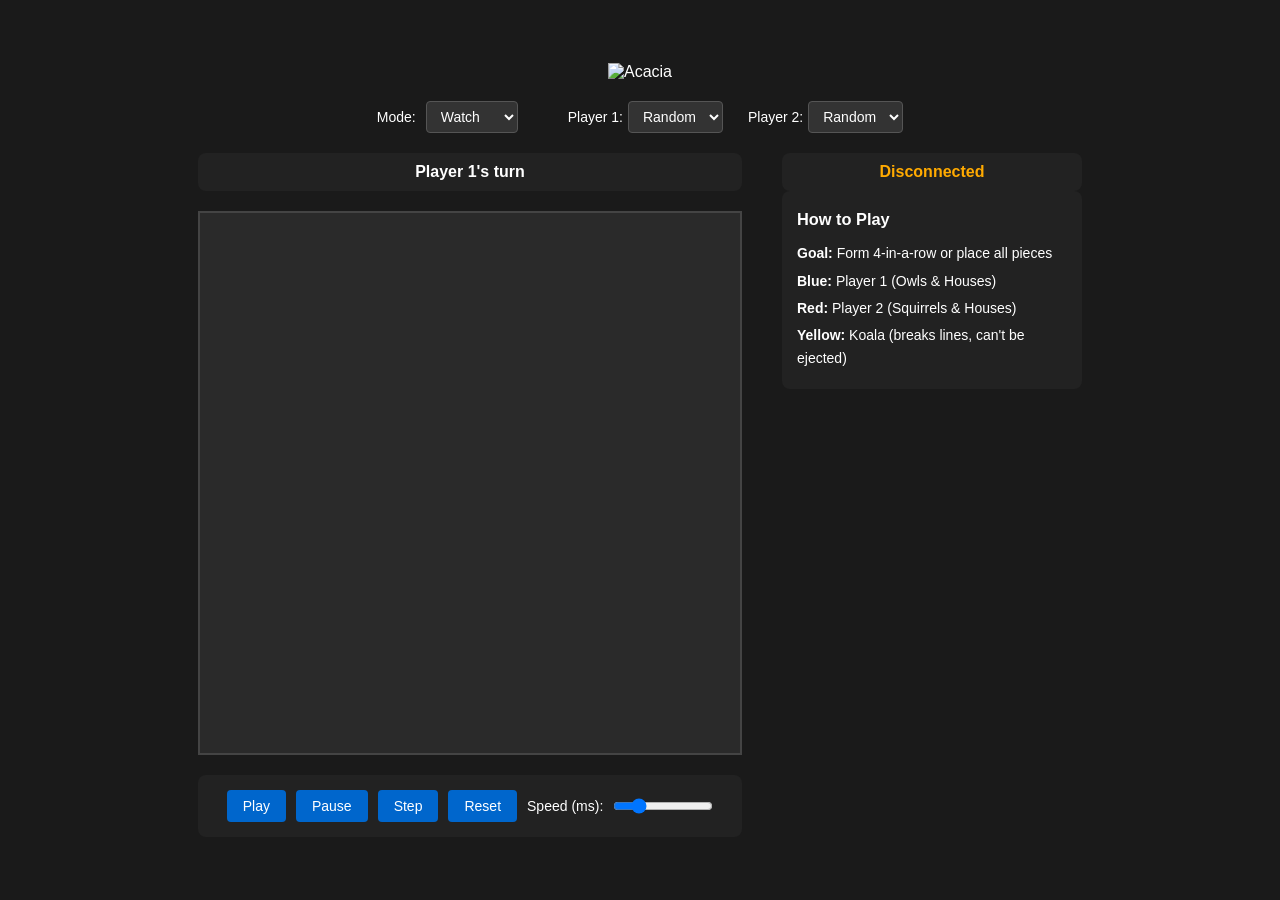
==== commit f46bdd99: "day 1 final" ====
--- a/server/static/index.html
+++ b/server/static/index.html
@@ -33,6 +33,18 @@
             margin-bottom: 20px;
         }
 
+        .mode-selector {
+            display: flex;
+            align-items: center;
+            gap: 10px;
+            margin-bottom: 20px;
+            font-size: 14px;
+        }
+
+        .mode-selector select {
+            padding: 6px 10px;
+        }
+
         .container {
             display: flex;
             gap: 40px;
@@ -89,6 +101,13 @@
             background: #003d7a;
         }
 
+        button:disabled {
+            background: #666;
+            color: #aaa;
+            cursor: not-allowed;
+            opacity: 0.6;
+        }
+
         .speed-control {
             display: flex;
             align-items: center;
@@ -233,10 +252,148 @@
             margin-bottom: 5px;
         }
 
+        .analyse-panel {
+            background: #222;
+            padding: 20px;
+            border-radius: 8px;
+            min-width: 300px;
+            display: none;
+        }
+
+        .analyse-panel.visible {
+            display: block;
+        }
+
+        .analyse-panel h3 {
+            margin-bottom: 15px;
+            font-size: 18px;
+        }
+
+        .analyse-input-group {
+            display: flex;
+            gap: 10px;
+            align-items: center;
+            margin-bottom: 15px;
+        }
+
+        .analyse-input-group label {
+            font-size: 14px;
+            min-width: 100px;
+        }
+
+        .analyse-input-group input {
+            padding: 6px 10px;
+            background: #333;
+            color: white;
+            border: 1px solid #555;
+            border-radius: 4px;
+            width: 100px;
+        }
+
+        .analyse-input-group button {
+            flex: 1;
+        }
+
+        .analyse-progress {
+            margin: 15px 0;
+            display: none;
+        }
+
+        .analyse-progress.visible {
+            display: block;
+        }
+
+        .progress-bar {
+            width: 100%;
+            height: 24px;
+            background: #333;
+            border: 1px solid #555;
+            border-radius: 4px;
+            overflow: hidden;
+            margin-bottom: 5px;
+        }
+
+        .progress-bar-fill {
+            height: 100%;
+            background: linear-gradient(90deg, #0066cc, #0052a3);
+            width: 0%;
+            transition: width 0.2s;
+            display: flex;
+            align-items: center;
+            justify-content: center;
+            font-size: 12px;
+            color: white;
+            font-weight: bold;
+        }
+
+        .progress-text {
+            text-align: center;
+            font-size: 13px;
+            color: #aaa;
+        }
+
+        .stats-grid {
+            display: grid;
+            grid-template-columns: 1fr 1fr;
+            gap: 12px;
+            margin-top: 15px;
+            display: none;
+        }
+
+        .stats-grid.visible {
+            display: grid;
+        }
+
+        .stat-item {
+            background: #333;
+            padding: 12px;
+            border-radius: 4px;
+            border-left: 3px solid #0066cc;
+        }
+
+        .stat-item.p2-stat {
+            border-left-color: #ff6666;
+        }
+
+        .stat-label {
+            font-size: 12px;
+            color: #aaa;
+            text-transform: uppercase;
+        }
+
+        .stat-value {
+            font-size: 20px;
+            font-weight: bold;
+            margin-top: 5px;
+            color: #fff;
+        }
+
     </style>
 </head>
 <body>
     <img id="titleLogo" src="/game_logo.png" alt="Acacia">
+
+    <div class="mode-selector">
+        <label>Mode:</label>
+        <select id="modeSelect">
+            <option value="watch">Watch</option>
+            <option value="analyse">Analyse</option>
+        </select>
+        <div class="bot-selector" style="margin-left: 40px;">
+            <label>Player 1:</label>
+            <select id="bot1Select">
+                <option value="random">Random</option>
+                <option value="mcts">MCTS</option>
+                <option value="human">Human</option>
+            </select>
+            <label style="margin-left: 20px;">Player 2:</label>
+            <select id="bot2Select">
+                <option value="random">Random</option>
+                <option value="mcts">MCTS</option>
+                <option value="human">Human</option>
+            </select>
+        </div>
+    </div>
 
     <div class="container">
         <div class="board-container">
@@ -252,27 +409,29 @@
                     <input id="speedSlider" type="range" min="100" max="2000" step="100" value="500">
                 </div>
             </div>
-
-            <div class="bot-selector">
-                <label>Player 1:</label>
-                <select id="bot1Select">
-                    <option value="random">Random</option>
-                    <option value="mcts">MCTS</option>
-                    <option value="human">Human</option>
-                </select>
-                <label>Player 2:</label>
-                <select id="bot2Select">
-                    <option value="random">Random</option>
-                    <option value="mcts">MCTS</option>
-                    <option value="human">Human</option>
-                </select>
-            </div>
         </div>
 
         <div>
             <div class="game-status" id="gameStatus">Game running...</div>
             <button id="playAgainBtn" style="display:none; margin-top: 10px; width: 100%; padding: 12px;">Play Again</button>
             <div class="supply-panels" id="supplyPanels"></div>
+
+            <div class="analyse-panel" id="analysePanel">
+                <h3>Game Analysis</h3>
+                <div class="analyse-input-group">
+                    <label for="iterationsInput">Iterations:</label>
+                    <input type="number" id="iterationsInput" min="1" max="10000" value="20">
+                    <button id="btnRunAnalysis">Run Analysis</button>
+                </div>
+                <div class="analyse-progress" id="analyseProgress">
+                    <div id="currentGameStatus" style="margin-bottom: 15px; text-align: center; color: #ffaa00; font-size: 16px; font-weight: bold;">Running Game 0 of 0...</div>
+                    <div class="progress-bar">
+                        <div class="progress-bar-fill" id="progressBarFill"></div>
+                    </div>
+                </div>
+                <div class="stats-grid" id="statsGrid"></div>
+            </div>
+
             <div class="info-panel">
                 <h3>How to Play</h3>
                 <p><strong>Goal:</strong> Form 4-in-a-row or place all pieces</p>
@@ -299,6 +458,8 @@
         let waitingForHumanMove = false;
 
         const imageCache = {};
+        let currentMode = 'watch';
+        let isAnalysing = false;
 
         ws.onopen = () => {
             console.log('WebSocket connected');
@@ -333,6 +494,10 @@
                 gameRunning = false;
             } else if (msg.type === 'error') {
                 updateGameStatus(`Error: ${msg.message}`);
+            } else if (msg.type === 'analysis_progress') {
+                updateAnalysisProgress(msg.completed, msg.total);
+            } else if (msg.type === 'analysis_complete') {
+                displayAnalysisResults(msg.stats);
             }
         };
 
@@ -681,6 +846,102 @@
             renderBoard();
         }
 
+        function updateModeUI() {
+            const boardContainer = document.querySelector('.board-container');
+            const supplyPanels = document.getElementById('supplyPanels');
+            const analysePanel = document.getElementById('analysePanel');
+            const infoPanel = document.querySelector('.info-panel');
+            const humanOptions = document.querySelectorAll('option[value="human"]');
+
+            if (currentMode === 'watch') {
+                boardContainer.style.display = 'flex';
+                supplyPanels.style.display = 'flex';
+                analysePanel.classList.remove('visible');
+                infoPanel.style.display = 'block';
+                humanOptions.forEach(opt => opt.disabled = false);
+            } else {
+                boardContainer.style.display = 'none';
+                supplyPanels.style.display = 'none';
+                analysePanel.classList.add('visible');
+                infoPanel.style.display = 'none';
+                humanOptions.forEach(opt => opt.disabled = true);
+            }
+        }
+
+        function updateAnalysisProgress(completed, total) {
+            const progressBar = document.getElementById('progressBarFill');
+            const gameStatus = document.getElementById('currentGameStatus');
+            const percent = Math.round((completed / total) * 100);
+
+            gameStatus.textContent = `Running Game ${completed} of ${total}...`;
+            progressBar.style.width = percent + '%';
+            progressBar.textContent = percent > 10 ? percent + '%' : '';
+        }
+
+        function displayAnalysisResults(stats) {
+            const statsGrid = document.getElementById('statsGrid');
+            const analyseProgress = document.getElementById('analyseProgress');
+            const runBtn = document.getElementById('btnRunAnalysis');
+
+            analyseProgress.classList.remove('visible');
+            isAnalysing = false;
+            runBtn.disabled = false;
+
+            let html = `
+                <div class="stat-item">
+                    <div class="stat-label">Player 1 Win Rate</div>
+                    <div class="stat-value">${stats.p1_win_pct.toFixed(1)}%</div>
+                </div>
+                <div class="stat-item p2-stat">
+                    <div class="stat-label">Player 2 Win Rate</div>
+                    <div class="stat-value">${stats.p2_win_pct.toFixed(1)}%</div>
+                </div>
+            `;
+
+            // Add bot type win rates
+            if (stats.bot_type_stats) {
+                for (const [botType, winPct] of Object.entries(stats.bot_type_stats)) {
+                    const displayName = botType.charAt(0).toUpperCase() + botType.slice(1);
+                    html += `
+                        <div class="stat-item">
+                            <div class="stat-label">${displayName} Win Rate</div>
+                            <div class="stat-value">${winPct.toFixed(1)}%</div>
+                        </div>
+                    `;
+                }
+            }
+
+            html += `
+                <div class="stat-item">
+                    <div class="stat-label">4-in-a-Row Wins</div>
+                    <div class="stat-value">${stats.four_in_a_row_pct.toFixed(1)}%</div>
+                </div>
+                <div class="stat-item">
+                    <div class="stat-label">Both Koalas Used</div>
+                    <div class="stat-value">${stats.both_koalas_used_pct.toFixed(1)}%</div>
+                </div>
+                <div class="stat-item">
+                    <div class="stat-label">Average Turns</div>
+                    <div class="stat-value">${stats.avg_turns.toFixed(1)}</div>
+                </div>
+                <div class="stat-item">
+                    <div class="stat-label">Median Turns</div>
+                    <div class="stat-value">${stats.median_turns}</div>
+                </div>
+                <div class="stat-item">
+                    <div class="stat-label">Fewest Turns</div>
+                    <div class="stat-value">${stats.min_turns}</div>
+                </div>
+                <div class="stat-item">
+                    <div class="stat-label">Most Turns</div>
+                    <div class="stat-value">${stats.max_turns}</div>
+                </div>
+            `;
+
+            statsGrid.innerHTML = html;
+            statsGrid.classList.add('visible');
+        }
+
         // Button handlers
         document.getElementById('btnPlay').addEventListener('click', () => {
             if (!gameRunning && currentState && !currentState.terminal) {
@@ -736,6 +997,48 @@
             const bot1 = document.getElementById('bot1Select').value;
             ws.send(JSON.stringify({ type: 'control', action: 'set_bots', p1: bot1, p2: bot2 }));
         });
+
+        document.getElementById('modeSelect').addEventListener('change', (e) => {
+            currentMode = e.target.value;
+            updateModeUI();
+        });
+
+        document.getElementById('btnRunAnalysis').addEventListener('click', () => {
+            if (isAnalysing) {
+                console.log('Already analysing');
+                return;
+            }
+
+            if (ws.readyState !== WebSocket.OPEN) {
+                updateGameStatus('Error: WebSocket not connected');
+                console.error('WebSocket not ready:', ws.readyState);
+                return;
+            }
+
+            const iterations = parseInt(document.getElementById('iterationsInput').value) || 20;
+            const bot1 = document.getElementById('bot1Select').value;
+            const bot2 = document.getElementById('bot2Select').value;
+
+            console.log('Starting analysis:', { iterations, bot1, bot2 });
+
+            isAnalysing = true;
+            document.getElementById('btnRunAnalysis').disabled = true;
+            document.getElementById('analyseProgress').classList.add('visible');
+            document.getElementById('statsGrid').classList.remove('visible');
+
+            // Initialize progress display
+            document.getElementById('currentGameStatus').textContent = `Starting Game 1 of ${iterations}...`;
+            document.getElementById('progressBarFill').style.width = '0%';
+
+            const msg = {
+                type: 'start_analysis',
+                iterations: iterations,
+                bot1: bot1,
+                bot2: bot2
+            };
+            console.log('Sending:', msg);
+            ws.send(JSON.stringify(msg));
+        });
     </script>
 </body>
 </html>
